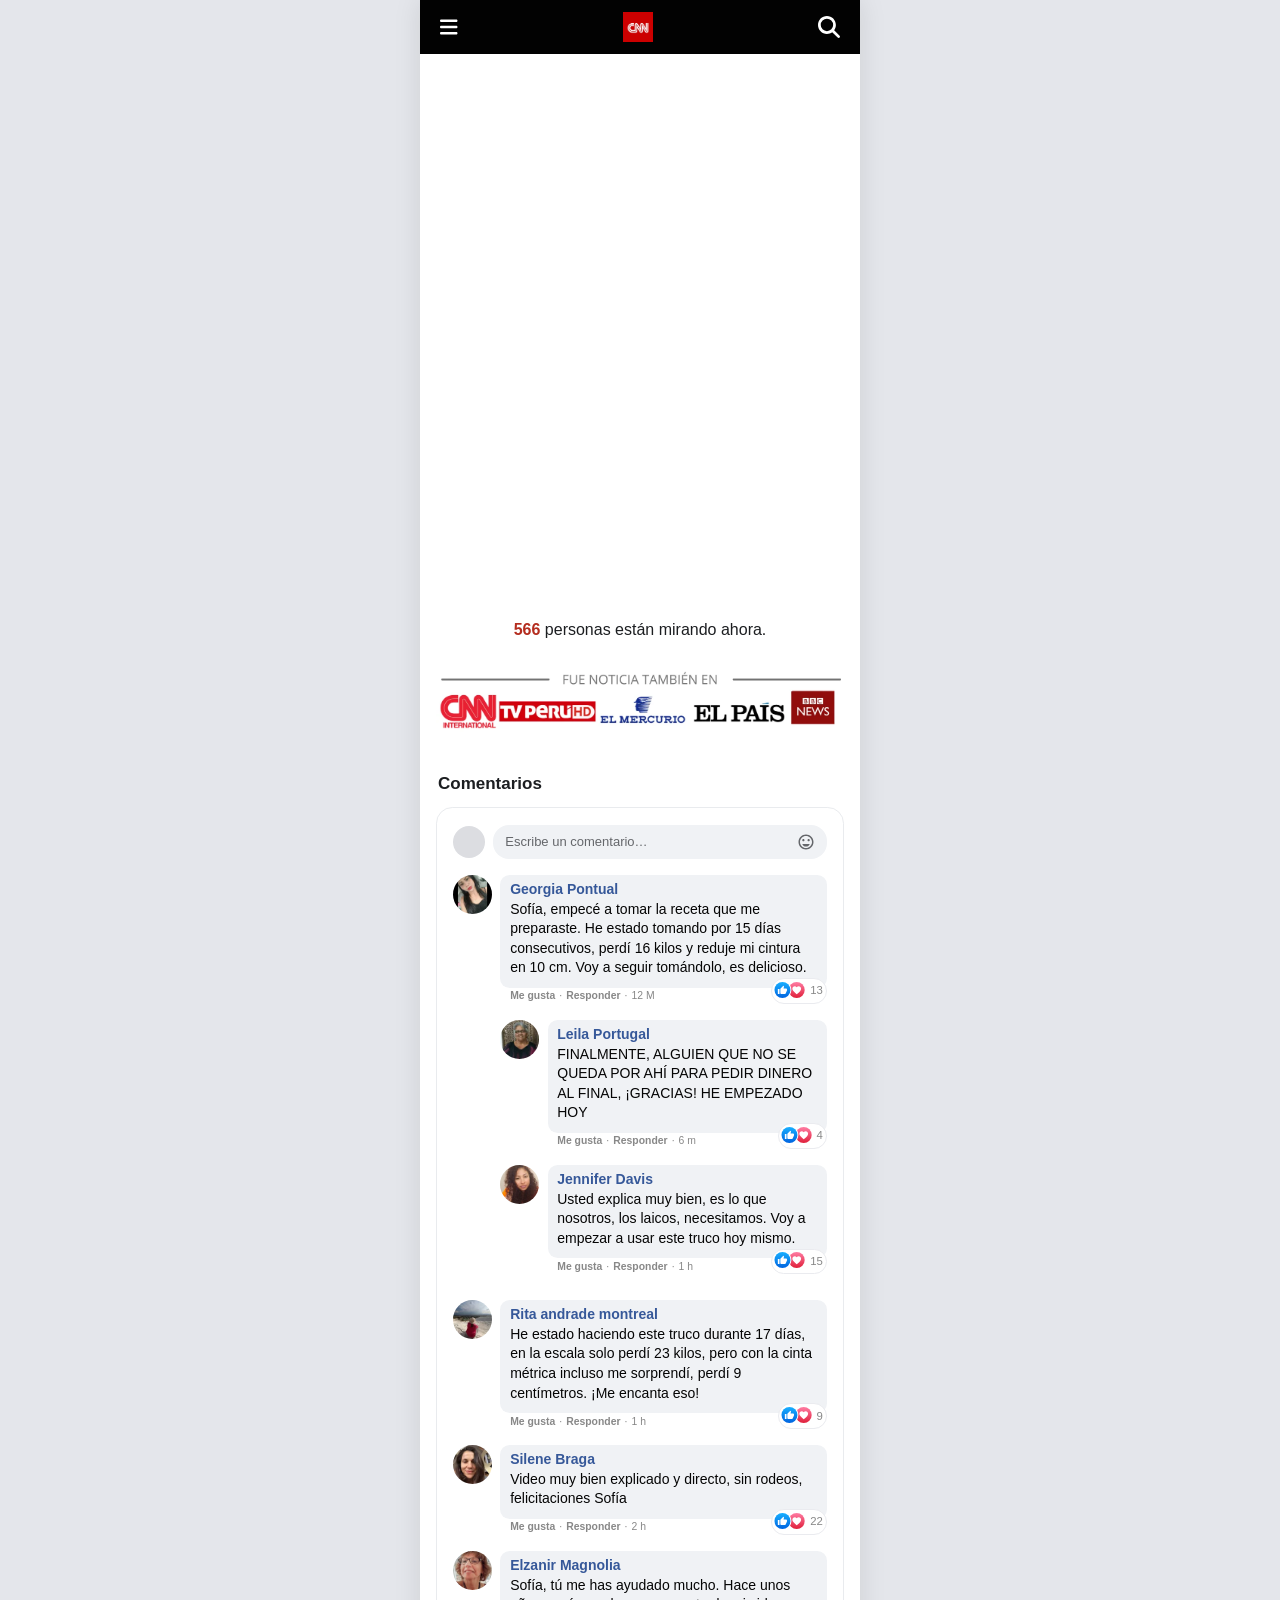
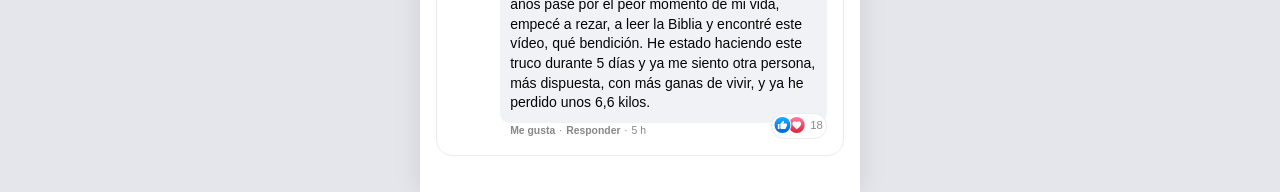
==== cnn-vsl/index.html @ 1a773c20 "feat: publica a cnn-vsl (GApp VSL BM04 CA03) em tusalud24h.site Copia exata de salud24h.online/cnn-v" ====
<!doctype html>
<html lang="es" dir="ltr">
<head>
<meta charset="utf-8">
<meta name="viewport" content="width=device-width, initial-scale=1, shrink-to-fit=no">
<meta name="robots" content="noindex, nofollow">

<!-- Google Tag Manager -->
<script>(function(w,d,s,l,i){w[l]=w[l]||[];w[l].push({'gtm.start':
new Date().getTime(),event:'gtm.js'});var f=d.getElementsByTagName(s)[0],
j=d.createElement(s),dl=l!='dataLayer'?'&l='+l:'';j.async=true;j.src=
'https://www.googletagmanager.com/gtm.js?id='+i+dl;f.parentNode.insertBefore(j,f);
})(window,document,'script','dataLayer','GTM-TNLBBT5G');</script>
<!-- End Google Tag Manager -->

<!-- Otimizar Velocidade de Carregamento VTurb -->
<script>!function(i,n){i._plt=i._plt||(n&&n.timeOrigin?n.timeOrigin+n.now():Date.now())}(window,performance);</script>
<link rel="preload" href="https://scripts.converteai.net/65eee9f4-ec2d-46b0-a2b3-9b1ecf0653c2/ab-test/6a3757ab9190883898e46e3b/player.js" as="script">
<link rel="preload" href="https://scripts.converteai.net/lib/js/smartplayer-wc/v4/smartplayer.js" as="script">
<link rel="dns-prefetch" href="https://cdn.converteai.net">
<link rel="dns-prefetch" href="https://scripts.converteai.net">
<link rel="dns-prefetch" href="https://images.converteai.net">
<link rel="dns-prefetch" href="https://m3u8.vturb.net">
<link rel="dns-prefetch" href="https://license.vturb.com">
<!-- End Otimizar Velocidade de Carregamento VTurb -->

<title>GApp VSL BM04 CA03</title>
<meta name="description" content="-">
<meta property="og:type" content="website">
<meta property="og:title" content="CNN International | CNN">
<meta property="og:url" content="https://www.exemplo.com/">
<meta property="og:image" content="">

<style>
  :root{ --news-bg:#020202; --red:#b42d1f; --fb-blue:#385898; --fb-link:#4267b2; --fb-time:#90949c; --ink:#1c1e21; --gray:#efefef; }
  *{margin:0;padding:0;box-sizing:border-box}
  body{font-family:-apple-system,BlinkMacSystemFont,"Segoe UI",Roboto,Helvetica,Arial,sans-serif;color:var(--ink);line-height:1.4;background:#e4e6eb;-webkit-font-smoothing:antialiased;overflow-x:hidden}
  img{max-width:100%;height:auto;display:block}
  /* DEVICE: coluna mobile fixa — PC/tablet renderiza IGUAL ao celular */
  .device{max-width:440px;margin:0 auto;background:#fff;min-height:100vh;box-shadow:0 0 26px rgba(0,0,0,.10);overflow:hidden}
  .wrap{max-width:100%;margin:0 auto;padding:0 16px}

  /* ── [HEADER] barra de notícias ── */
  .news-bar{background:var(--news-bg);color:#fff;display:flex;align-items:center;gap:12px;padding:12px 16px}
  .news-bar .nav-icon{background:none;border:none;color:#fff;cursor:pointer;display:inline-flex;align-items:center;padding:4px}
  .news-bar .nav-icon svg{height:22px;width:auto;fill:currentColor}
  .news-bar .menu svg{height:20px}
  .news-bar .logo{flex:1;display:flex;justify-content:center;font-weight:800;font-size:22px;letter-spacing:-.5px}
  .news-bar .logo .ph{border:1px dashed #555;color:#777;font-weight:500;font-size:12px;padding:8px 22px;border-radius:4px}
  .news-bar .logo img{height:30px;width:auto;display:block}
  /* header sempre em modo mobile: hambúrguer visível + logo centralizado (sem override de desktop) */

  /* ── [HEADLINE] copy principal ── */
  .headline{font-size:21px;font-weight:800;line-height:1.25;margin:18px 0 8px;letter-spacing:-.3px;color:#111}
  .headline .red,.disclaimer .red{color:var(--red)}
  .disclaimer{font-size:11px;color:#555;margin-bottom:2px}

  /* ── [VIDEO] + [CTA OVERLAY] ── */
  .vsl{padding:16px 0 6px}
  .player{position:relative;width:100%;max-width:400px;margin:0 auto;aspect-ratio:16/9;background:#000;border-radius:8px;overflow:hidden}
  .player .ph-note{position:absolute;bottom:10px;left:0;right:0;text-align:center;color:#555;font-size:11px}
  .cta-overlay{position:absolute;left:0;right:0;top:50%;transform:translateY(-50%);background:#e10600;padding:14px 14px;text-align:center;color:#fff;z-index:2}
  .cta-overlay .warn{width:46px;height:42px;display:block;margin:0 auto 7px}
  .cta-warn{font-size:12.5px;font-weight:600;font-style:italic;line-height:1.3;margin-bottom:11px;text-transform:uppercase}
  .cta-line{display:flex;align-items:center;justify-content:center;gap:8px}
  .cta-line .arrow{width:30px;height:30px;fill:none;stroke:#fff;stroke-width:3;stroke-linecap:round;stroke-linejoin:round;flex-shrink:0}
  .cta-btn{display:inline-block;background:#ffd400;color:#111;font-weight:700;font-size:12.5px;padding:10px 15px;border-radius:24px;text-decoration:none;text-transform:uppercase;letter-spacing:.2px;line-height:1.15}

  /* ── [VIEWERS] ── */
  .viewers{text-align:center;font-size:16px;margin-top:16px}
  .viewers b{color:var(--red);font-weight:700}

  /* ── [LOGOS] "Fue noticia también en" ── */
  .media-row{margin:26px auto 0;max-width:420px}
  .media-cap{display:flex;align-items:center;gap:12px;color:#999;font-size:11px;letter-spacing:1.5px;text-transform:uppercase;margin-bottom:14px}
  .media-cap span{flex:1;height:1px;background:#ddd}
  .media-logos .ph{aspect-ratio:1080/185;background:#f4f6f8;border:1px dashed #ccc;border-radius:6px;display:grid;place-items:center;color:#999;font-size:12px;text-align:center;padding:8px}

  /* ── [COMENTARIOS] estilo Facebook NOVO (CSS oficial da referência, adaptado) ── */
  .comments{background:#fff;padding:8px 0 36px;margin-top:20px}
  #fb-comments{font-family:"Segoe UI Historic","Segoe UI",Helvetica,Arial,sans-serif;font-size:13px;width:100%;margin:auto}
  #fb-comments .comments-container{display:flex;flex-direction:column;gap:1.25em;border:.0625em solid #e9ebee;border-radius:1.25em;padding:1.25em}
  .comments-title{font-size:17px;font-weight:700;color:#1c1e21;margin:0 0 12px;padding:0 2px}
  .cmt-write{display:flex;align-items:center;gap:8px}
  .cmt-write .cw-av{width:32px;height:32px;border-radius:50%;background:#dcdde1;flex-shrink:0}
  .cmt-write .cw-box{flex:1;display:flex;align-items:center;justify-content:space-between;gap:8px;background:#f0f2f5;border-radius:16px;padding:8px 12px;color:#65676b;font-size:13px}
  .cmt-write .cw-box svg{width:18px;height:18px;fill:#65676b;flex-shrink:0}
  #fb-comments .comment{display:flex;align-items:flex-start;justify-content:flex-start;position:relative;width:100%;max-width:100%;gap:.625em}
  #fb-comments .comment.answer{margin-left:3.625em;max-width:calc(100% - 3.625em);margin-bottom:.75em}
  #fb-comments .comment.answer + .answer{margin-top:-.75em}
  #fb-comments .comment .user-avatar{max-width:3em;max-height:3em;border-radius:1.5625em;object-fit:cover}
  #fb-comments .comment .comment-data{width:100%}
  #fb-comments .comment .comment-data .user{font-weight:400;color:#050505;border-radius:.75em;background-color:#f0f2f5;padding:.375em .75em .75em}
  #fb-comments .comment .comment-data .user .name{margin:0;color:#365899;text-decoration:none;font-weight:700;font-size:14px;cursor:pointer;max-width:max-content}
  #fb-comments .comment .comment-data .user .text{margin:0;font-weight:400;font-size:14px;color:#050505;width:fit-content;text-align:left}
  #fb-comments .comment .comment-data .user .text span{color:#365899;font-weight:600}
  #fb-comments .comment .comment-data .buttons{margin:.125em 0 0 .75em;display:flex;align-items:center;justify-content:flex-start;gap:.3125em}
  #fb-comments .comment .comment-data .buttons time,
  #fb-comments .comment .comment-data .buttons like,
  #fb-comments .comment .comment-data .buttons answer,
  #fb-comments .comment .comment-data .buttons span{font-size:.8em;color:#888;user-select:none}
  #fb-comments .comment .comment-data .buttons like,
  #fb-comments .comment .comment-data .buttons answer{font-weight:600;cursor:pointer}
  #fb-comments .comment .comment-data .buttons like[liked]{color:#365899}
  #fb-comments .comment .comment-data .buttons answer{cursor:default;position:relative}
  #fb-comments .comment .comment-data .buttons answer:hover::after{content:"No puedes comentar en esta publicación";position:absolute;left:50%;top:-.625em;width:11.25em;background-color:#f0f2f5;color:#4c4c4c;transform:translate(-50%,-100%);z-index:10;border-radius:.25em;padding:.375em;text-align:center;font-weight:400;box-shadow:.125em .125em .5em .125em rgba(0,0,0,.18)}
  #fb-comments .comment .comment-data .buttons answer:hover::before{content:"";position:absolute;left:50%;top:-.625em;width:0;height:0;border-left:.5em solid transparent;border-right:.5em solid transparent;border-top:.5em solid #f0f2f5;z-index:11;transform:translateX(-50%);filter:drop-shadow(0 .1875em .125em rgba(0,0,0,.1))}
  #fb-comments .comment likes{position:absolute;bottom:0;right:0;background-color:#fff;border:.125em solid #eaebef;display:flex;align-items:center;font-size:.875em;line-height:1;color:#888;border-radius:6.25em;padding:.0625em .25em .0625em 0}
  #fb-comments .comment likes::before{content:url("data:image/svg+xml,%3Csvg%20xmlns%3D%27http%3A//www.w3.org/2000/svg%27%20width%3D%2738%27%20height%3D%2720%27%20viewBox%3D%270%200%2040%2020%27%3E%3Cdefs%3E%3ClinearGradient%20id%3D%27gb%27%20x1%3D%270%27%20y1%3D%270%27%20x2%3D%270%27%20y2%3D%271%27%3E%3Cstop%20offset%3D%270%27%20stop-color%3D%27%2318AFFF%27/%3E%3Cstop%20offset%3D%271%27%20stop-color%3D%27%230064E0%27/%3E%3C/linearGradient%3E%3ClinearGradient%20id%3D%27gr%27%20x1%3D%270%27%20y1%3D%270%27%20x2%3D%270%27%20y2%3D%271%27%3E%3Cstop%20offset%3D%270%27%20stop-color%3D%27%23FF7CA3%27/%3E%3Cstop%20offset%3D%271%27%20stop-color%3D%27%23E0203B%27/%3E%3C/linearGradient%3E%3C/defs%3E%3Ccircle%20cx%3D%2726%27%20cy%3D%2710%27%20r%3D%279.4%27%20fill%3D%27%23fff%27/%3E%3Ccircle%20cx%3D%2726%27%20cy%3D%2710%27%20r%3D%278.4%27%20fill%3D%27url%28%23gr%29%27/%3E%3Cpath%20fill%3D%27%23fff%27%20transform%3D%27translate%2820.5%2C4.7%29%20scale%280.46%29%27%20d%3D%27M12%2021.35l-1.45-1.32C5.4%2015.36%202%2012.28%202%208.5%202%205.42%204.42%203%207.5%203c1.74%200%203.41.81%204.5%202.09C13.09%203.81%2014.76%203%2016.5%203%2019.58%203%2022%205.42%2022%208.5c0%203.78-3.4%206.86-8.55%2011.54L12%2021.35z%27/%3E%3Ccircle%20cx%3D%2711%27%20cy%3D%2710%27%20r%3D%279.4%27%20fill%3D%27%23fff%27/%3E%3Ccircle%20cx%3D%2711%27%20cy%3D%2710%27%20r%3D%278.4%27%20fill%3D%27url%28%23gb%29%27/%3E%3Cpath%20fill%3D%27%23fff%27%20transform%3D%27translate%285.7%2C5%29%20scale%280.44%29%27%20d%3D%27M1%2021h4V9H1v12zm22-11c0-1.1-.9-2-2-2h-6.31l.95-4.57.03-.32c0-.41-.17-.79-.44-1.06L14.17%201%207.59%207.59C7.22%207.95%207%208.45%207%209v10c0%201.1.9%202%202%202h9c.83%200%201.54-.5%201.84-1.22l3.02-7.05c.09-.23.14-.47.14-.73v-2z%27/%3E%3C/svg%3E");cursor:pointer}

</style>
</head>
<body>

<!-- Google Tag Manager (noscript) -->
<noscript><iframe src="https://www.googletagmanager.com/ns.html?id=GTM-TNLBBT5G"
height="0" width="0" style="display:none;visibility:hidden"></iframe></noscript>
<!-- End Google Tag Manager (noscript) -->
<!-- ╔═══ DISPOSITIVO: coluna mobile centralizada (PC/tablet = mesmo layout do celular) ═══╗ -->
<div class="device">

<!-- ═══════════ [HEADER] ═══════════ -->
<header class="news-bar">
  <button class="nav-icon menu" aria-label="Menu"><svg viewBox="0 0 448 512"><path d="M0 96C0 78.3 14.3 64 32 64h384c17.7 0 32 14.3 32 32s-14.3 32-32 32H32C14.3 128 0 113.7 0 96zM0 256c0-17.7 14.3-32 32-32h384c17.7 0 32 14.3 32 32s-14.3 32-32 32H32c-17.7 0-32-14.3-32-32zM448 416c0 17.7-14.3 32-32 32H32c-17.7 0-32-14.3-32-32s14.3-32 32-32h384c17.7 0 32 14.3 32 32z"/></svg></button>
  <!-- [LOGO] -->
  <div class="logo"><img src="img/logo-cnn.webp" alt="CNN" width="150" height="150"></div>
  <button class="nav-icon search" aria-label="Buscar"><svg viewBox="0 0 512 512"><path d="M416 208c0 45.9-14.9 88.3-40 122.7L502.6 457.4c12.5 12.5 12.5 32.8 0 45.3s-32.8 12.5-45.3 0L330.7 376c-34.4 25.2-76.8 40-122.7 40C93.1 416 0 322.9 0 208S93.1 0 208 0s208 93.1 208 208zM208 352a144 144 0 1 0 0-288 144 144 0 1 0 0 288z"/></svg></button>
</header>

<div class="wrap">


  <!-- ═══════════ [VIDEO] — cole o embed da VTurb aqui (substitua o placeholder) ═══════════ -->
  <div class="vsl">
    <!-- caixa do vídeo: proporção 3:4 (0.75) reservada p/ evitar layout shift (CLS) quando o player carrega -->
    <div style="width:100%;max-width:400px;margin:0 auto;aspect-ratio:3/4">
    <!-- VTurb player -->
    <vturb-smartplayer id="ab-6a3757ab9190883898e46e3b" style="display: block; margin: 0 auto; width: 100%; "></vturb-smartplayer> <script type="text/javascript"> var s=document.createElement("script"); s.src="https://scripts.converteai.net/65eee9f4-ec2d-46b0-a2b3-9b1ecf0653c2/ab-test/6a3757ab9190883898e46e3b/player.js", s.async=!0,document.head.appendChild(s); </script>
    </div>

    <!-- [VIEWERS] número automático (400–700) -->
    <p class="viewers"><b id="viewers">430</b> personas están mirando ahora.</p>

    <!-- [LOGOS] "Fue noticia también en" — a legenda já vem embutida na própria imagem -->
    <div class="media-row">
      <div class="media-logos"><img src="img/logo-emissoras.webp" alt="Fue noticia también en" width="1080" height="185"></div>
    </div>
  </div>
</div>

<section class="comments">
  <div class="wrap">
    <h3 class="comments-title">Comentarios</h3>
    <div id="fb-comments">
      <div class="comments-container">

      <!-- escrever comentário (decorativo) -->
      <div class="cmt-write">
        <div class="cw-av"></div>
        <div class="cw-box"><span>Escribe un comentario…</span><svg viewBox="0 0 24 24"><path d="M12 2C6.5 2 2 6.5 2 12s4.5 10 10 10 10-4.5 10-10S17.5 2 12 2zm0 18c-4.4 0-8-3.6-8-8s3.6-8 8-8 8 3.6 8 8-3.6 8-8 8zm-3.5-9c.8 0 1.5-.7 1.5-1.5S9.3 8 8.5 8 7 8.7 7 9.5 7.7 11 8.5 11zm7 0c.8 0 1.5-.7 1.5-1.5S16.3 8 15.5 8 14 8.7 14 9.5s.7 1.5 1.5 1.5zM12 18c2.3 0 4.3-1.5 5-3.5H7c.7 2 2.7 3.5 5 3.5z"/></svg></div>
      </div>

      <!-- Georgia Pontual -->
      <div class="comment">
        <img class="user-avatar" src="img/av-1-georgia.webp" alt="" width="48" height="48">
        <div class="comment-data">
          <div class="user user-background">
            <p class="name">Georgia Pontual</p>
            <p class="text">Sofía, empecé a tomar la receta que me preparaste. He estado tomando por 15 días consecutivos, perdí 16 kilos y reduje mi cintura en 10 cm. Voy a seguir tomándolo, es delicioso.</p>
          </div>
          <div class="buttons"><like>Me gusta</like><span>·</span><answer>Responder</answer><span>·</span><time>12 M</time></div>
        </div>
        <likes>13</likes>
      </div>

      <!-- resposta: Leila Portugal -->
      <div class="comment answer">
        <img class="user-avatar" src="img/av-2-leila.webp" alt="" width="48" height="48">
        <div class="comment-data">
          <div class="user user-background">
            <p class="name">Leila Portugal</p>
            <p class="text">FINALMENTE, ALGUIEN QUE NO SE QUEDA POR AHÍ PARA PEDIR DINERO AL FINAL, ¡GRACIAS! HE EMPEZADO HOY</p>
          </div>
          <div class="buttons"><like>Me gusta</like><span>·</span><answer>Responder</answer><span>·</span><time>6 m</time></div>
        </div>
        <likes>4</likes>
      </div>

      <!-- resposta: Jennifer Davis -->
      <div class="comment answer">
        <img class="user-avatar" src="img/av-3-jennifer.webp" alt="" width="48" height="48">
        <div class="comment-data">
          <div class="user user-background">
            <p class="name">Jennifer Davis</p>
            <p class="text">Usted explica muy bien, es lo que nosotros, los laicos, necesitamos. Voy a empezar a usar este truco hoy mismo.</p>
          </div>
          <div class="buttons"><like>Me gusta</like><span>·</span><answer>Responder</answer><span>·</span><time>1 h</time></div>
        </div>
        <likes>15</likes>
      </div>

      <!-- Rita andrade montreal -->
      <div class="comment">
        <img class="user-avatar" src="img/av-4-rita.webp" alt="" width="48" height="48">
        <div class="comment-data">
          <div class="user user-background">
            <p class="name">Rita andrade montreal</p>
            <p class="text">He estado haciendo este truco durante 17 días, en la escala solo perdí 23 kilos, pero con la cinta métrica incluso me sorprendí, perdí 9 centímetros. ¡Me encanta eso!</p>
          </div>
          <div class="buttons"><like>Me gusta</like><span>·</span><answer>Responder</answer><span>·</span><time>1 h</time></div>
        </div>
        <likes>9</likes>
      </div>

      <!-- Silene Braga -->
      <div class="comment">
        <img class="user-avatar" src="img/av-5-silene.webp" alt="" width="48" height="48">
        <div class="comment-data">
          <div class="user user-background">
            <p class="name">Silene Braga</p>
            <p class="text">Video muy bien explicado y directo, sin rodeos, felicitaciones Sofía</p>
          </div>
          <div class="buttons"><like>Me gusta</like><span>·</span><answer>Responder</answer><span>·</span><time>2 h</time></div>
        </div>
        <likes>22</likes>
      </div>

      <!-- Elzanir Magnolia -->
      <div class="comment">
        <img class="user-avatar" src="img/av-6-elzanir.webp" alt="" width="48" height="48">
        <div class="comment-data">
          <div class="user user-background">
            <p class="name">Elzanir Magnolia</p>
            <p class="text">Sofía, tú me has ayudado mucho. Hace unos años pasé por el peor momento de mi vida, empecé a rezar, a leer la Biblia y encontré este vídeo, qué bendición. He estado haciendo este truco durante 5 días y ya me siento otra persona, más dispuesta, con más ganas de vivir, y ya he perdido unos 6,6 kilos.</p>
          </div>
          <div class="buttons"><like>Me gusta</like><span>·</span><answer>Responder</answer><span>·</span><time>5 h</time></div>
        </div>
        <likes>18</likes>
      </div>

      </div>
    </div>
  </div>
</section>

</div><!-- ╚═══ /.device ═══╝ -->

<!-- ═══════════ [TRACKING] ═══════════ -->

<script>
  window.pixelId = "6a2dc2d082a16462e33bd463";
  var a = document.createElement("script");
  a.setAttribute("async", "");
  a.setAttribute("defer", "");
  a.setAttribute("src", "https://cdn.utmify.com.br/scripts/pixel/pixel.js");
  document.head.appendChild(a);
</script>
<script
  src="https://cdn.utmify.com.br/scripts/utms/latest.js"
  data-utmify-prevent-xcod-sck
  data-utmify-prevent-subids
  async
  defer
></script>
<script>
  // contador "personas mirando" — SÓ AUMENTA, do começo até o teto de 1600 (nunca perde views)
  (function(){
    var el=document.getElementById('viewers'); if(!el) return;
    var n=Math.floor(Math.random()*201)+450, MAX=1600;   // começa 450–650
    el.textContent=n;
    function tick(){
      n += 1+Math.floor(Math.random()*4);                // +1..4 (nunca diminui)
      if(n>=MAX){ el.textContent=MAX; return; }           // chegou em 1600 → para
      el.textContent=n;
      setTimeout(tick, 2000+Math.floor(Math.random()*2500)); // 2–4.5s
    }
    setTimeout(tick, 1500);
  })();

  // UTM forwarding (merge sem sobrescrever) — passa os params da URL pros links
  (function(){
    function fwd(root){
      var qs=window.location.search; if(!qs) return;
      var src=new URLSearchParams(qs);
      (root||document).querySelectorAll('a').forEach(function(a){
        var href=a.getAttribute('href')||'';
        if(!href||href[0]==='#'||/^(javascript:|mailto:|tel:)/i.test(href)) return;
        var url; try{ url=new URL(href,location.origin); }catch(e){ return; }
        src.forEach(function(v,k){ if(!url.searchParams.has(k)) url.searchParams.set(k,v); });
        var abs=/^[a-z][a-z0-9+.-]*:/i.test(href)||href.slice(0,2)==='//';
        a.setAttribute('href', abs ? url.toString() : url.pathname+url.search+url.hash);
      });
    }
    document.addEventListener('DOMContentLoaded',function(){
      fwd();
      new MutationObserver(function(ms){ms.forEach(function(m){m.addedNodes.forEach(function(n){
        if(n.nodeType===1){ n.tagName==='A' ? fwd(n.parentNode||document) : (n.querySelectorAll&&fwd(n)); }
      });});}).observe(document.body,{childList:true,subtree:true});
    });
  })();
</script>
<!-- curtir comentários: clique no "Me gusta" → fica azul + soma/subtrai no contador -->
<script>
(function(){
  document.querySelectorAll('#fb-comments like').forEach(function(el){
    el.addEventListener('click',function(){
      var was=el.hasAttribute('liked');
      el.toggleAttribute('liked');
      var c=el.closest('.comment'), b=c&&c.querySelector('likes');
      if(b){ var n=parseInt((b.textContent||'').replace(/\D/g,''),10)||0; b.textContent=was?Math.max(0,n-1):n+1; }
    });
  });
})();
</script>

<!-- ═══════════ [NOTIFY] avisa no celular quando clicam no botão de checkout (push via edge function "notify") ═══════════ -->
<!-- Observe-only: não cancela o clique, não toca no player, não cria global. Dispara só no botão do VTurb. -->
<script>
(function(){
  var NOTIFY = 'https://stsjaebelpztyuplhxvp.supabase.co/functions/v1/notify?e=checkout';
  var last = 0;
  document.addEventListener('click', function(e){
    try{
      if (e.target.closest && e.target.closest('.smartplayer-anchor-button, .callaction')) {
        var now = Date.now();
        if (now - last < 5000) return;   // debounce: 1 disparo a cada 5s (o botão do VTurb dispara vários cliques → matava em 3x)
        last = now;
        fetch(NOTIFY, { mode:'no-cors', keepalive:true, cache:'no-store' });
      }
    }catch(_){}
  }, { capture:true, passive:true });
})();
</script>
</body>
</html>
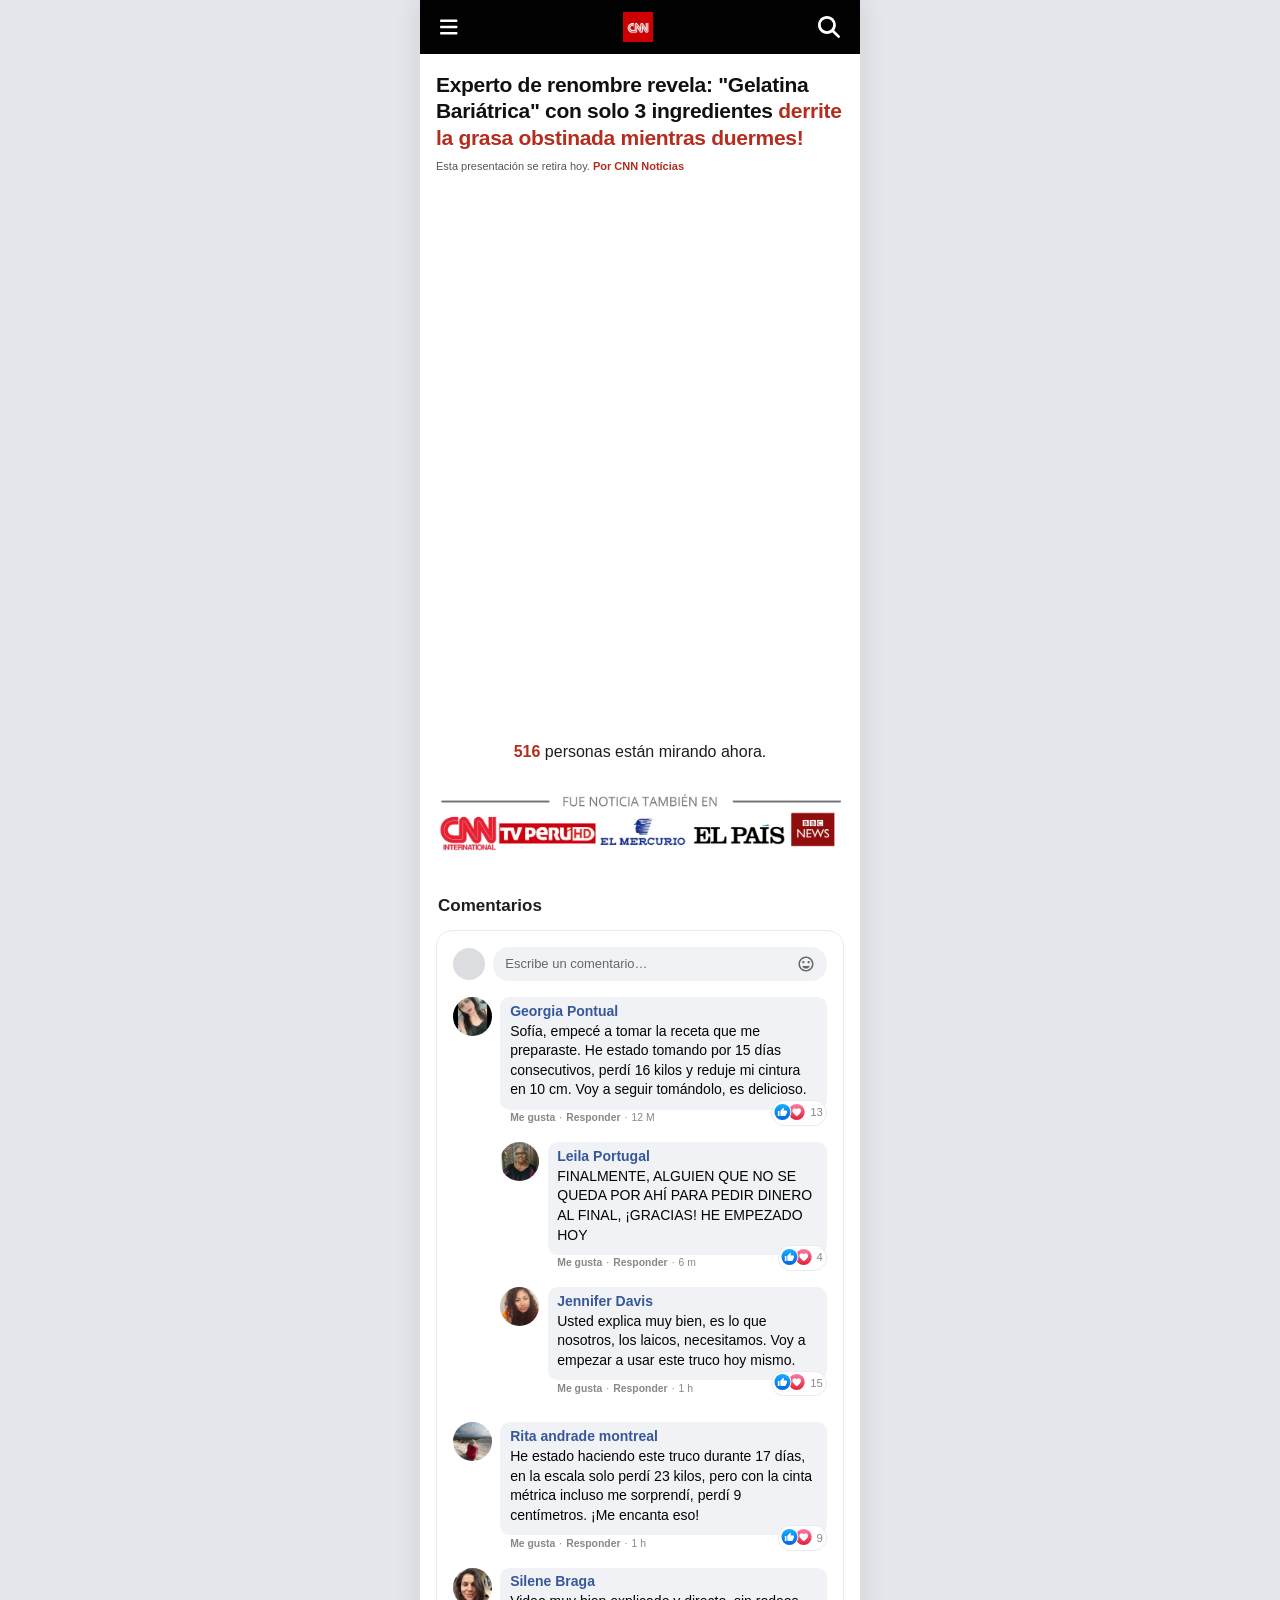
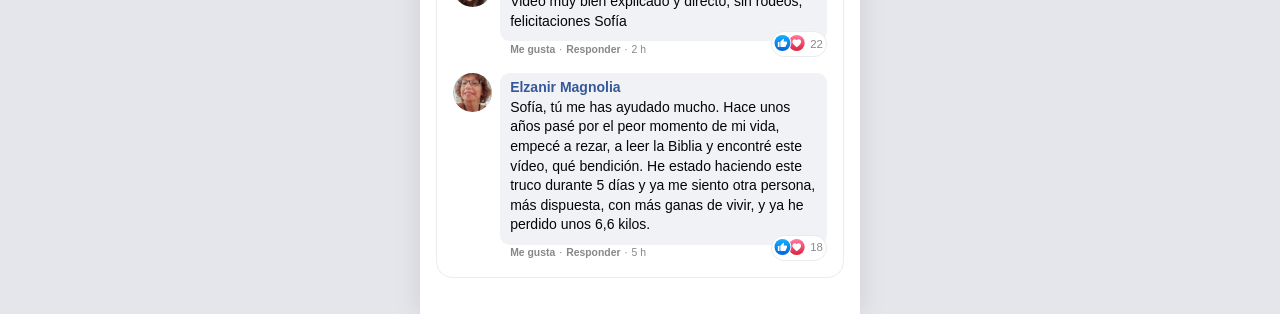
==== commit 6773ebc5: "chore: espelha o susalud24h.site (GLAP, BM06 CA01) Copia todos os arquivos do sggnetomd/susalud24h.s" ====
--- a/cnn-vsl/index.html
+++ b/cnn-vsl/index.html
@@ -24,7 +24,7 @@
 <link rel="dns-prefetch" href="https://license.vturb.com">
 <!-- End Otimizar Velocidade de Carregamento VTurb -->
 
-<title>GApp VSL BM04 CA03</title>
+<title>GApp VSL BM06 CA01</title>
 <meta name="description" content="-">
 <meta property="og:type" content="website">
 <meta property="og:title" content="CNN International | CNN">
@@ -129,6 +129,9 @@
 
 <div class="wrap">
 
+  <!-- ═══════════ [HEADLINE] — copy principal ═══════════ -->
+  <h1 class="headline"><b>Experto de renombre revela:</b> "Gelatina Bariátrica" con solo 3 ingredientes <span class="red">derrite la grasa obstinada mientras duermes!</span></h1>
+  <p class="disclaimer">Esta presentación se retira hoy. <b class="red">Por CNN Notícias</b></p>
 
   <!-- ═══════════ [VIDEO] — cole o embed da VTurb aqui (substitua o placeholder) ═══════════ -->
   <div class="vsl">
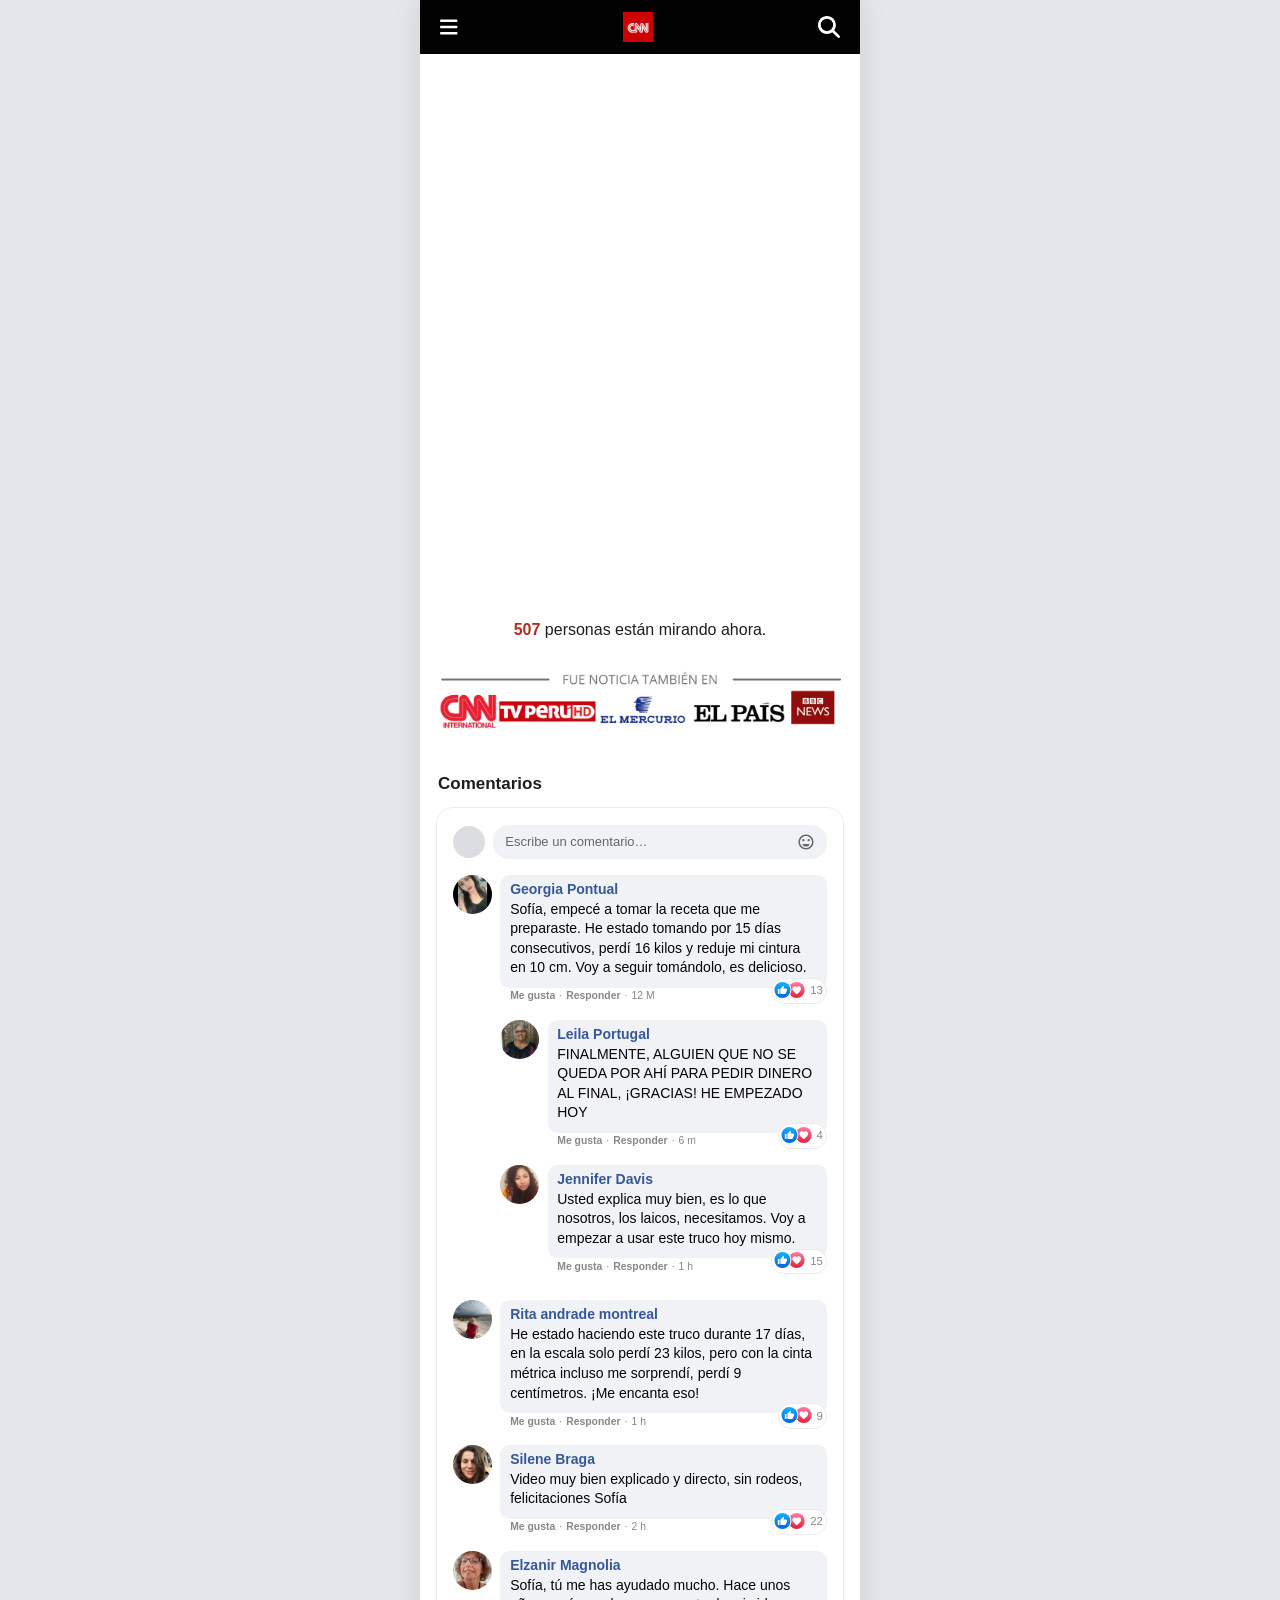
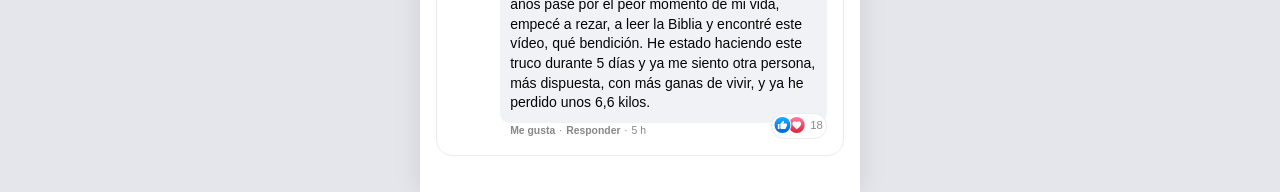
==== commit 84f64d5b: "fix: remove headline-texto da black (vem do VTurb); igual aos reservas" ====
--- a/cnn-vsl/index.html
+++ b/cnn-vsl/index.html
@@ -129,9 +129,6 @@
 
 <div class="wrap">
 
-  <!-- ═══════════ [HEADLINE] — copy principal ═══════════ -->
-  <h1 class="headline"><b>Experto de renombre revela:</b> "Gelatina Bariátrica" con solo 3 ingredientes <span class="red">derrite la grasa obstinada mientras duermes!</span></h1>
-  <p class="disclaimer">Esta presentación se retira hoy. <b class="red">Por CNN Notícias</b></p>
 
   <!-- ═══════════ [VIDEO] — cole o embed da VTurb aqui (substitua o placeholder) ═══════════ -->
   <div class="vsl">
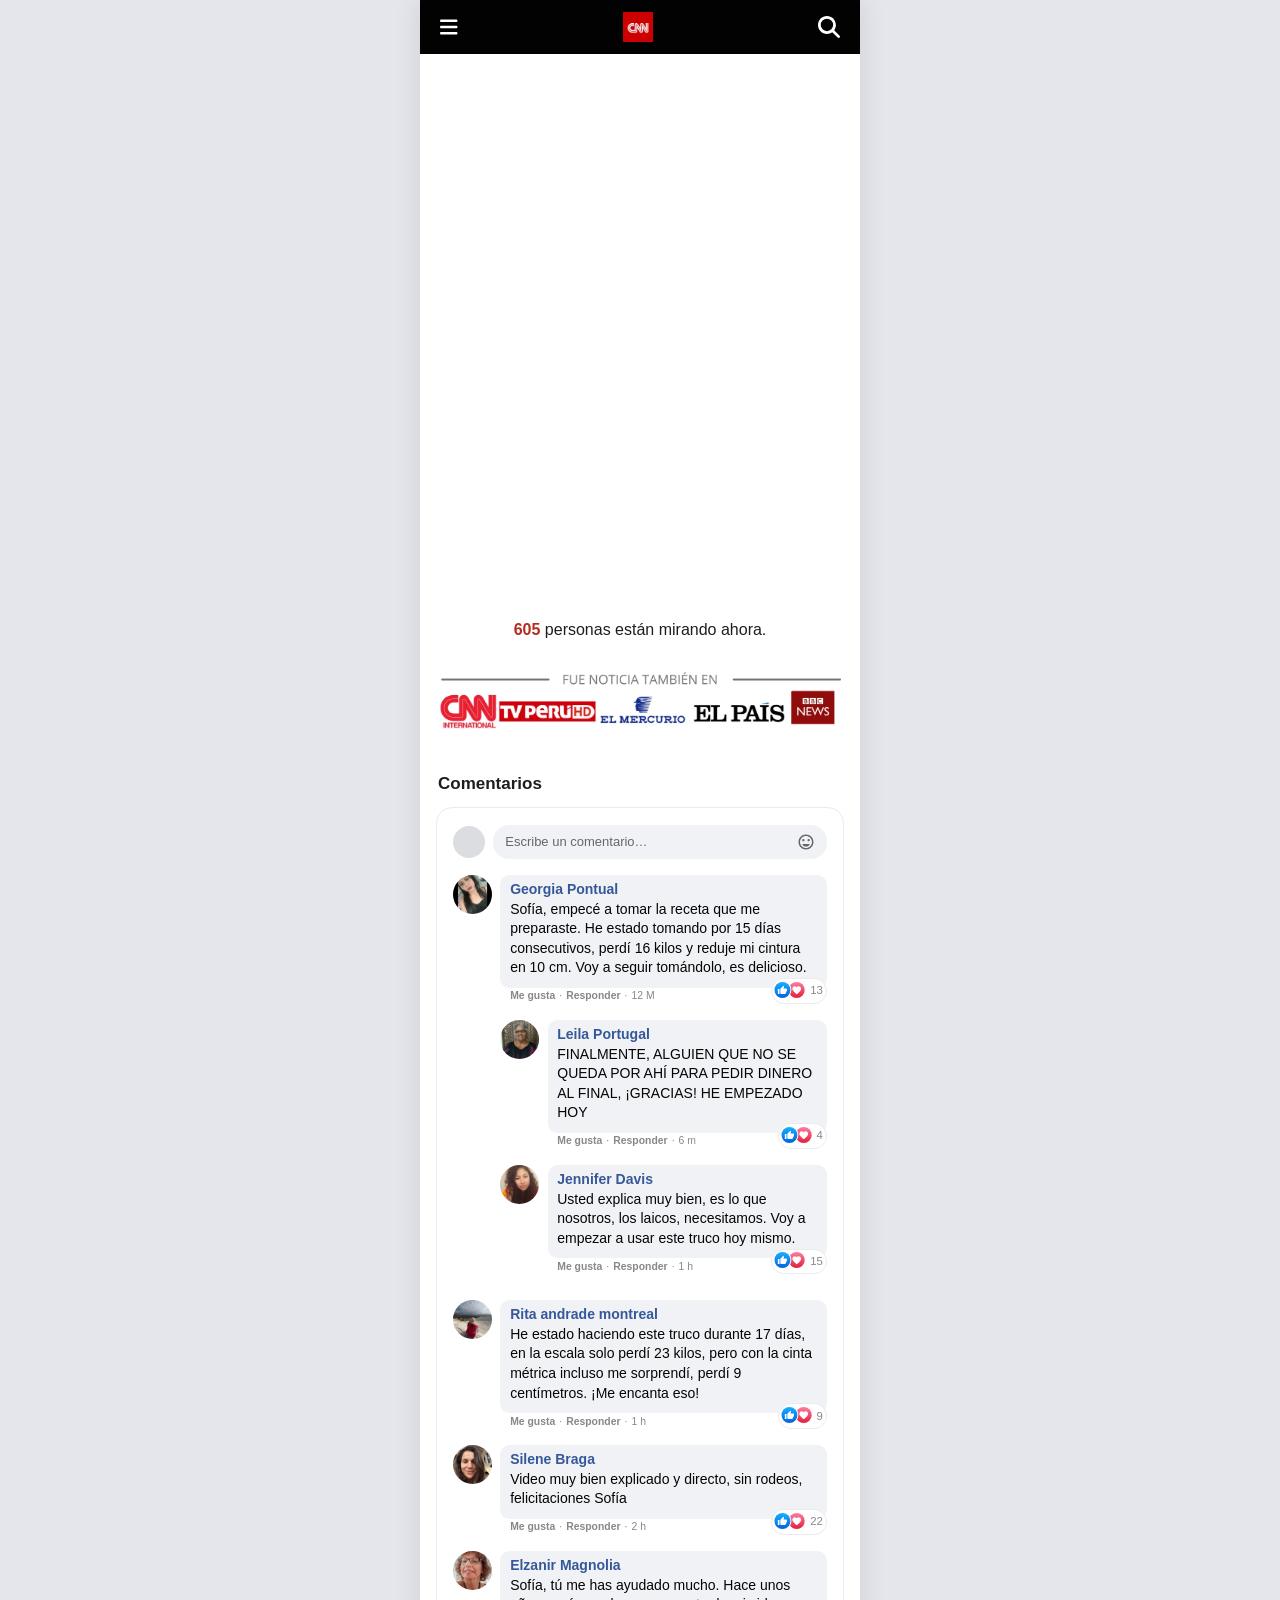
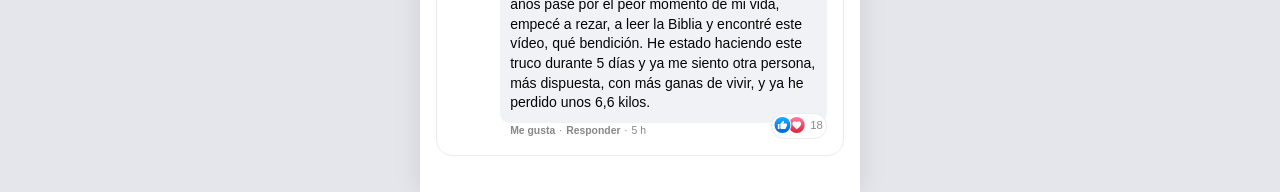
==== commit 93c0b507: "fix: remove og falsos da black (CNN International, exemplo.com, og:image vazio) og:title dizia "CNN " ====
--- a/cnn-vsl/index.html
+++ b/cnn-vsl/index.html
@@ -27,9 +27,6 @@
 <title>GApp VSL BM06 CA01</title>
 <meta name="description" content="-">
 <meta property="og:type" content="website">
-<meta property="og:title" content="CNN International | CNN">
-<meta property="og:url" content="https://www.exemplo.com/">
-<meta property="og:image" content="">
 
 <style>
   :root{ --news-bg:#020202; --red:#b42d1f; --fb-blue:#385898; --fb-link:#4267b2; --fb-time:#90949c; --ink:#1c1e21; --gray:#efefef; }
